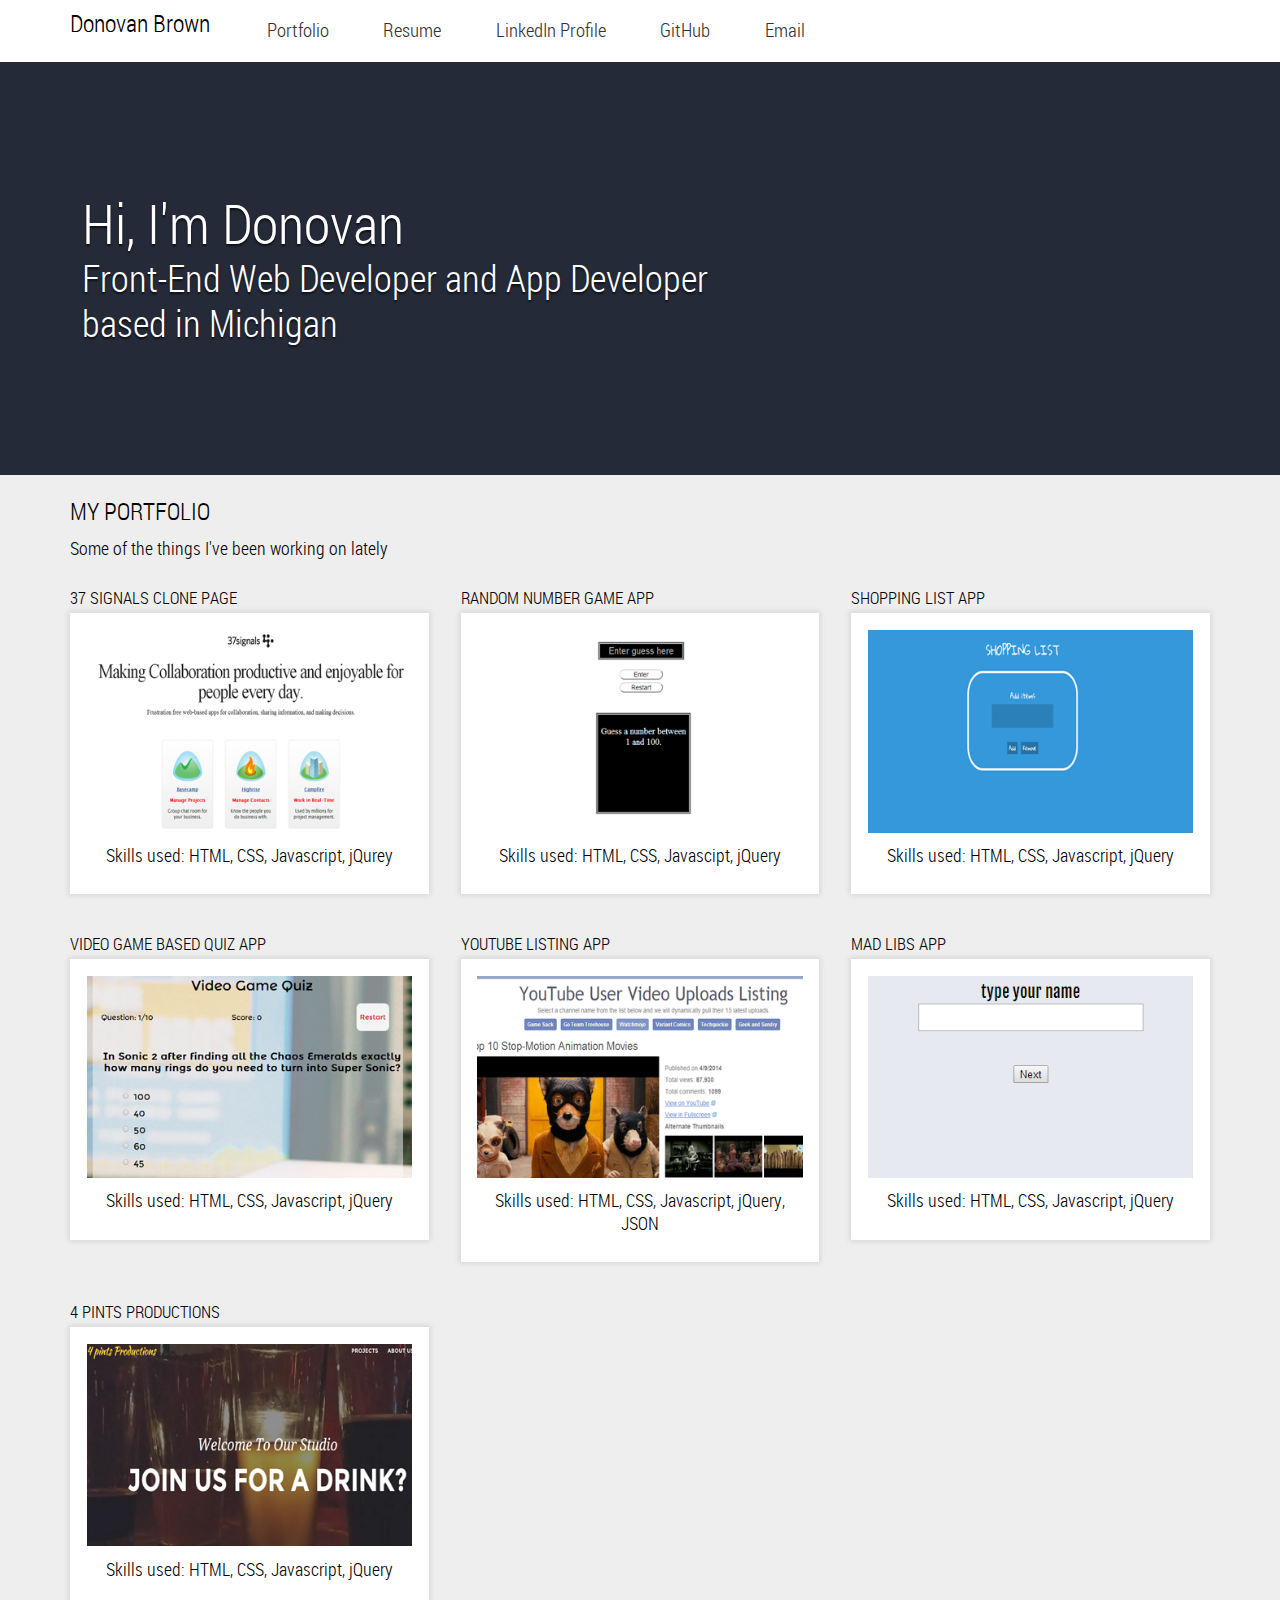
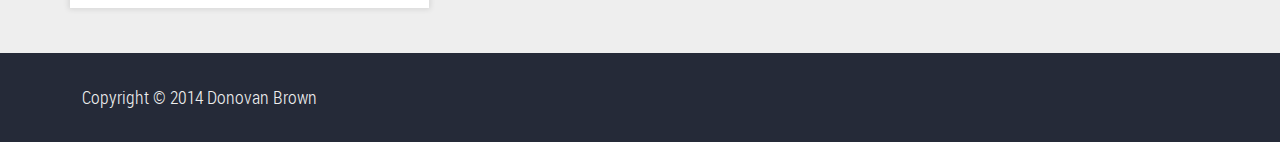
==== index.html @ 823e9688 "removing webpage" ====
<!DOCTYPE HTML>
<!--[if lt IE 9]><html class="ie"><![endif]-->
<!--[if !IE]><!--><html><!--<![endif]-->
	<head>
		<meta charset="UTF-8">
		<title>Donovan Brown's portfolio</title>
		
		<!-- Viewport meta tag to prevent iPhone from scaling our page -->
		<meta name="viewport" content="width=device-width, initial-scale=1" />
		
		<link rel="stylesheet" href="./css/bootstrap-responsive.css" />
		<link rel="stylesheet" href="./css/style.css" />
		
		<!-- Normalize hide address bar for iOS and Android -->
		<script src="./js/hideaddressbar.js"></script>
		
		<!-- Add media query support for IE8 and under. Must place media queries in external stylesheet -->
		<script src="./js/respond.min.js"></script>
		
		<!-- Using picturefill to load conditional images and matchmedia to provide support for IE8 and below + older browsers -->
		<script src="./js/picturefill.js"></script>
		<script src="./js/matchmedia.js"></script>
	
		
		<!--[if lt IE 9]>
		<script src="./js/html5.js"></script>
		<![endif]-->
		
		<!--[if lt IE 9]>
		<script src="//ajax.googleapis.com/ajax/libs/jquery/1.10.0/jquery.min.js"></script>
		<![endif]-->
		
		<!--[if IE 8]>
		<script src="./js/checkbox.js"></script>
		<![endif]-->
		
		<!--[if IE 6]>
		<script src="./js/selectivizr-min.js"></script>
		<![endif]-->

	</head>

	<body lang="en">
		<div id="container-nav">
			<section id="nav" class="group wrapper">
				<h3>Donovan Brown</h3>
		        <!-- Checkbox Hack markup -->
		        <input type="checkbox" id="toggle" />
		        <label for="toggle" onclick>Menu</label>
		        <!-- /Checkbox Hack markup -->
		        <nav>
		            <ul>
		                <li><a href="#portfolio">Portfolio</a></li>
		                <li><a href="resume/resume.html" target="blank">Resume</a></li>
						<li><a href="https://www.linkedin.com/pub/donovan-brown/82/605/288" target="blank">LinkedIn Profile</a></li> <!-- No destination yet -->
		                <li><a href="https://github.com/DCbrown" target="blank">GitHub</a></li>
						<li><a href="mailto:dess5000@gmail.com?Subject=Hello%20again" target="blank">Email</a></li>
		            </ul>
		        </nav>
				
			
			</section>
		</div>
		<div id="container-header">
			<header id="masthead" class="wrapper">
				<h1>Hi, I'm Donovan</h1>
				<h2>Front-End Web Developer and App Developer based in Michigan</h2>
			</header>
		</div>
		<div id="container-content">
			<article id="content">
			
			<!-- Classes removed / #portfolio -->
			<!-- Element(s)/Classes added from Bootstrap's Scaffolding -->
			
				<section id="portfolio" class="container-fluid">
				
                    <header>
                        <h3>My Portfolio</h3>
                        <p>Some of the things I've been working on lately</p>
                    </header>
                    
                    <div class="row-fluid">
                        <article class="span4">
                            <h4>37 signals clone page</h4>
                                <a href="http://dcbrown.github.io/37Signals" target="blank">
                                    <figure>
                                        <img src="./img/37sig.png"/>
										<P class="text">Skills used: HTML, CSS, Javascript, jQurey</P>
									</figure> 
                                </a>
                        </article>
                        <article class="span4">
                            <h4>Random number game App</h4>
                                <a href="http://dcbrown.github.io/NumberGuess/" target="blank">
                                    <figure>
                                        <img src="./img/number_guess.png"/>
										<P class="text">Skills used: HTML, CSS, Javascipt, jQuery</P>
									</figure>
                                </a>
                        </article>
                        <article class="span4">
                            <h4>Shopping list App</h4>
                                <a href="http://dcbrown.github.io/ShopApp/" target="blank">
                                    <figure>
                                        <img src="./img/shop_list.png"/>
										<P class="text">Skills used: HTML, CSS, Javascript, jQuery</P>
									</figure>
                                </a>
                        </article>
                        </div>
                        <div class="row-fluid">
                        <article class="span4">
                            <h4>Video game based quiz App</h4>
                                <a href="http://dcbrown.github.io/QuizApp/" target="blank">
                                    <figure>
                                        <img src="./img/quiz_game.png"/>
										<P class="text">Skills used: HTML, CSS, Javascript, jQuery</P>	
                                    </figure> 
                                </a>
                        </article>
                        <article class="span4">
                            <h4>Youtube listing App</h4>
                                <a href="http://dcbrown.github.io/YoutubeApp" target="blank">
                                    <figure>
                                        <img src="./img/youtube.png" />
										<P class="text">Skills used: HTML, CSS, Javascript, jQuery, JSON</P>
                                    </figure>
                                </a>
                        </article>
						<article class="span4">
                            <h4>Mad Libs app</h4>
                                <a href="http://dcbrown.github.io/MadLibs" target="blank">
                                    <figure>
                                        <img src="./img/madlibs.png" />
										<P class="text">Skills used: HTML, CSS, Javascript, jQuery</P>
                                    </figure>
                                </a>
						</article>
                    </div>
					<div class="row-fluid">
					 <article class="span4">
                            <h4>4 Pints Productions</h4>
                                <a href="http://dcbrown.github.io/4PintsProductions/" target="blank">
                                    <figure>
                                        <img src="./img/4pints.png" />
										<P class="text">Skills used: HTML, CSS, Javascript, jQuery</P>
                                    </figure>
                                </a>
                     </article>
                </div>	
           </section>
		</div>
		
		<div id="container-footer">        
			<footer id="colophon" class="wrapper">
				<p>Copyright © 2014 Donovan Brown</p>
			</footer>
		</div>	
	</body>
</html>
---- css/style.css ----
/********************************************
	Tag Resets
********************************************/

body,
div,
h1,
h2,
h3,
h4,
h5,
h6,
p,
blockquote,
pre,
dl,
dt,
dd,
ol,
ul,
li,
fieldset,
form,
label,
legend,
th,
td,
article,
aside,
figure,
footer,
header,
hgroup,
menu,
nav,
section {
	margin: 0;
	padding: 0;
	border: 0;
}

/********************************************
	Normalize CSS
	http://necolas.github.com/normalize.css/
********************************************/

html {
	height: 100%;
	-webkit-text-size-adjust: 100%;
	-ms-text-size-adjust: 100%;
}

body {
	min-height: 100%;
}


article,
aside,
details,
figcaption,
figure,
footer,
header,
hgroup,
nav,
section,
audio,
canvas,
video {
	display: block;
}

sub,
sup {
	font-size: 75%;
	line-height: 0;
	position: relative;
	vertical-align: baseline;
}

sup {
	top: -0.5em;
}

sub {
	bottom: -0.25em;
}

pre {
	white-space: pre;
	white-space: pre-wrap;
	word-wrap: break-word;
}

b,
strong {
	font-weight: bold;
}

abbr[title] {
	border-bottom: 1px dotted;
}

input,
textarea,
button,
select {
	margin: 0;
	font-size: 100%;
	line-height: normal;
	vertical-align: baseline;
}

button,
html input[type="button"],
input[type="reset"],
input[type="submit"] {
	cursor: pointer;
	-webkit-appearance: button;
}

input[type="checkbox"],
input[type="radio"] {
	-webkit-box-sizing: border-box;
	-moz-box-sizing: border-box;
	-o-box-sizing: border-box;
	-ms-box-sizing: border-box;
	box-sizing: border-box;
}

textarea {
	overflow: auto;
}

table {
	border-collapse: collapse;
	border-spacing: 0;
}

/* ******************************************
	Web Fonts
****************************************** */

@font-face {
    font-family: 'Roboto Condensed Light';
    src: url('../fonts/robotocondensed-light-webfont.eot');
    src: url('../fonts/robotocondensed-light-webfont.eot?#iefix') format('embedded-opentype'),
         url('../fonts/robotocondensed-light-webfont.woff') format('woff'),
         url('../fonts/robotocondensed-light-webfont.ttf') format('truetype'),
         url('../fonts/robotocondensed-light-webfont.svg#RobotoCondensedLight') format('svg');
    font-weight: normal;
    font-style: normal;
}

/* ******************************************
	Custom Styles
****************************************** */

/*	  For details on font-size:100% see here: 
      http://filamentgroup.com/lab/how_we_learned_to_leave_body_font_size_alone/ 
	  
	  For details on line-height:1 see here:
      http://meyerweb.com/eric/thoughts/2008/05/06/line-height-abnormal/ 

	  For details on text-size-adjust:100% see here:
	  https://developer.mozilla.org/en-US/docs/CSS/text-size-adjust 
*/

html {
   font-size: 100%;
   line-height: 1;
   -moz-text-size-adjust: 100%;
   -ms-text-size-adjust: 100%;
   -webkit-text-size-adjust: 100%;
}

body {
	font-family: "Roboto Condensed Light", "Helvetica Neue", Helvetica, sans-serif;
	background: #eee url("../img/bg-pattern.png") repeat 0 0;
}

p, li {
	font-size: 1.063em; /* 17px / 16 = 1.063em */
	line-height: 1.223; /* 1.3 / 1.063 = 1.223 */
	margin: .612em 0;
}

h1,h2,h3,h4,h5,h6 {
	font-weight: 100;
}
		
h1 {
	font-size: 3.189em;
	line-height: 1.223;
}
	
h2  {
	font-size: 2.126em;
	line-height: 1.223;
}
			
h1, h2 {
	text-shadow: 0 2px 2px rgba(0, 0, 0, .65);
}
			 
h3 {
	font-size: 1.382em; 
	line-height: 1.223;
}
		    
h4 {
	font-size: 1em;
	line-height: 1.56;
	text-transform: uppercase;
}
		
h3,h4 {      
	font-weight: 300;
	text-transform: uppercase;
}
		
h5 {
	font-size: .8125em;
	line-height: 1.125;
}

h5,h6 {
	font-family: "Helvetica Neue", Helvetica, Arial, sans-serif;
	font-size: .85em;
	line-height: 1.53;
	font-weight: 500;
}

h6 {
	color: #aaa;
	font-weight: 200;
}
		
.wrapper {
    padding: 0 .65em;
    -webkit-box-sizing: border-box;
    -moz-box-sizing: border-box;
    box-sizing: border-box;
}
		
/* Navigation */	

#container-nav {
	background: #fff;
}
		
#nav {
    padding: .65em 0;
}

#nav h3 {
    float: left;
    text-transform: capitalize; 
}

#nav ul {
    list-style: none;
    padding: 0;
    border-bottom: 1px solid #eee;
    margin: .65em 0 .39em;
}

#nav li {
   border-top: 1px solid #eee;
}

#nav a {
   display: block;
   font-size: 1.063em;
   color: #333;
   text-decoration: none;
   padding: .975em 1.3em; 
}

#nav a:hover {
   background: #f8f8f8;
}

#nav nav {
    height: 0;
    overflow: hidden;
}

/* Advanced Checkbox Hack */

body { 
    -webkit-animation: bugfix infinite 1s; 
}

@-webkit-keyframes bugfix {
    from {padding: 0;} 
    to {padding: 0;} 
}

#nav input[type=checkbox] {
    position: absolute;
    top: -999em;
    left: -999em;
}

#nav label { 
    display: block;
    background: url("../img/icon-menu.png") no-repeat right center;
    text-indent: -999em;
    cursor: pointer;
    -webkit-user-select: none;  /* Chrome all / Safari all */
    -moz-user-select: none;     /* Firefox all */
    -ms-user-select: none;      /* IE 10+ */
    user-select: none;
}

#nav input[type=checkbox]:checked ~ nav {
    height: auto;
    overflow: visible;  
}
		
#masthead {
	width: 80%;
	color: #fff;
}
				
#nav h3 {
	text-transform: capitalize;
}
		
#content article {
	padding-top: .65em;
	padding-bottom: 1.3em;
}
		
#portfolio h4 {
	line-height: 1.82;
}
		
.box h4 {
	color: #999;
	border-top: 4px double #eee;
	border-bottom: 1px solid #eee;
	margin-bottom: .975em; /* 3/4 of 1.3 */
	text-align: center;
}
		
.box ul {
	list-style: none;
	padding: 0;
}

#portfolio figure,.box {
	background: #fff;
	-moz-box-shadow: 0 0 .325em .13em rgba( 0, 0, 0, .1 );
	-webkit-box-shadow: 0 0 .325em .13em rgba( 0, 0, 0, .1 );
	box-shadow: 0 0 .325em .13em rgba( 0, 0, 0, .1 );
	padding: .975em; /* 3/4 of 1.3 */
	max-width: 25em;
	-webkit-box-sizing:border-box;
	-moz-box-sizing:border-box;
	box-sizing:border-box;
}
#juicebox-container{
padding: 3% 0;
margin: 0 auto
}


		
/* Creates hover effect on Portfolio images */
#portfolio figure:hover,
.box:hover {
	 -moz-box-shadow: 0 0 .65em .325em rgba( 0, 0, 0, .1 );
	 -webkit-box-shadow: 0 0 .65em .325em rgba( 0, 0, 0, .1 );
	 box-shadow: 0 0 .65em .325em rgba( 0, 0, 0, .1 );
}

/* Image Offset for Indication of Linked Content */

#portfolio figure:hover {
		 bottom: .26em;
}
		
section footer {
	clear: both;
}

#container-content {
	padding: 1.3em 0;
}

#container-footer {
	padding: 1.3em 0;
	background: #252a38;
	color: #eee;
	font-weight: 100;
}

#nav,
#masthead,
#content,
#contact,
#colophon {
    margin: 0 3.3%;
    }

/********************************************
	Fluid Media
********************************************/

	figure {
	    position: relative;
	}

	figure img,
	figure object,
	figure embed,
	figure video {
	    display: block;
	    max-width: 100%; 
	}

	img {
	    border: 0;
	    -ms-interpolation-mode: bicubic;
	}



   

/* ******************************************
    Media Queries for screen less than 45em (720px)
****************************************** */
	
@media screen and (max-width: 45em) {
	
	#container-header {
		background: #252a38;
		-webkit-background-size: cover;
		-moz-background-size: cover;
		background-size: cover;
		padding: 10% 0;
	}

    #portfolio figure {
        
    }

}
		
/* ******************************************
	Media Queries for screen wider than 45em (720px)
****************************************** */

	@media screen and (min-width: 45em) {

	    body {
	        font-size: 107.692307692308%;
	        }

		
		#masthead {
			max-width:40em;
		}
		
		#nav,
		#masthead,
		#content,
		#colophon {
		    margin: 0 5.5%;
		    }
			
		#container-header {
			background: #252a38;
			padding: 10% 0;
			-webkit-background-size: cover;
			-moz-background-size: cover;
			background-size: cover;
		}
						
	    /* Navigation */
    
	    #nav {
	        padding: 0;
	    }
		
	    #nav h3 {
	         margin: .39em 1.3em 0 0;
	    }
		
	    #nav label {
	        display: none;
	    }
		
	    #nav nav {
	        height: auto;
	    }
		
	    #nav ul {
	        border: 0;
	        margin: 0;
	        }
	        
		#nav li {
            display: inline;
            border: 0;
        }
        
		#nav a {
		    display: inline-block;
		}
		    
	}
	


/* ******************************************
	Print Styles
****************************************** */
@media print and (max-width: 8.5in){
	
	#masthead {
		color:black;
	}
	
	#container-header {
		height: auto;
	}
	
	img {
		width:2in;
	}
	
	#portfolio	{
		float:left;
		width:45%;
	}
	
	#resume	{
		float:right;
		width:45%;
	}
	
	#container-footer	{
		clear:both;
	}
	
}
	
/* Float Clearing http://nicolasgallagher.com/micro-clearfix-hack */

.group:after {
    content: " "; /* 1 */
    display: table; /* 2 */
    clear: both;
}

/* ******************************************
    IE 8 and below, legacy browser style fixes
****************************************** */

/* Figures/Images */

.ie #portfolio figure {
    width: 100%;
    box-sizing: border-box;
    }

/* "*" hack applies only to IE7 and below */

.ie #portfolio figure {
    *width: auto;
    }
    
/* Navigation */

/* IE8 .checked class for checkbox.js */

#nav input[type=checkbox].checked ~ nav {
    height: auto;
    overflow: visible;  
}

/* Always show nav, IE7 and below */

.ie #nav nav {
    *height: auto;
    *overflow: visible;  
}

/* Hide navicon, IE7 and below */

.ie #nav label { 
    *background: none;
    }
    

/* Clearfix */

.group {
    *zoom: 1;
}

figure .text {
color:black;
text-align:center;
text-decoration:none; 
}

a:link {text-decoration:none;}
a:visited {text-decoration:none;}
a:hover {text-decoration:none;}
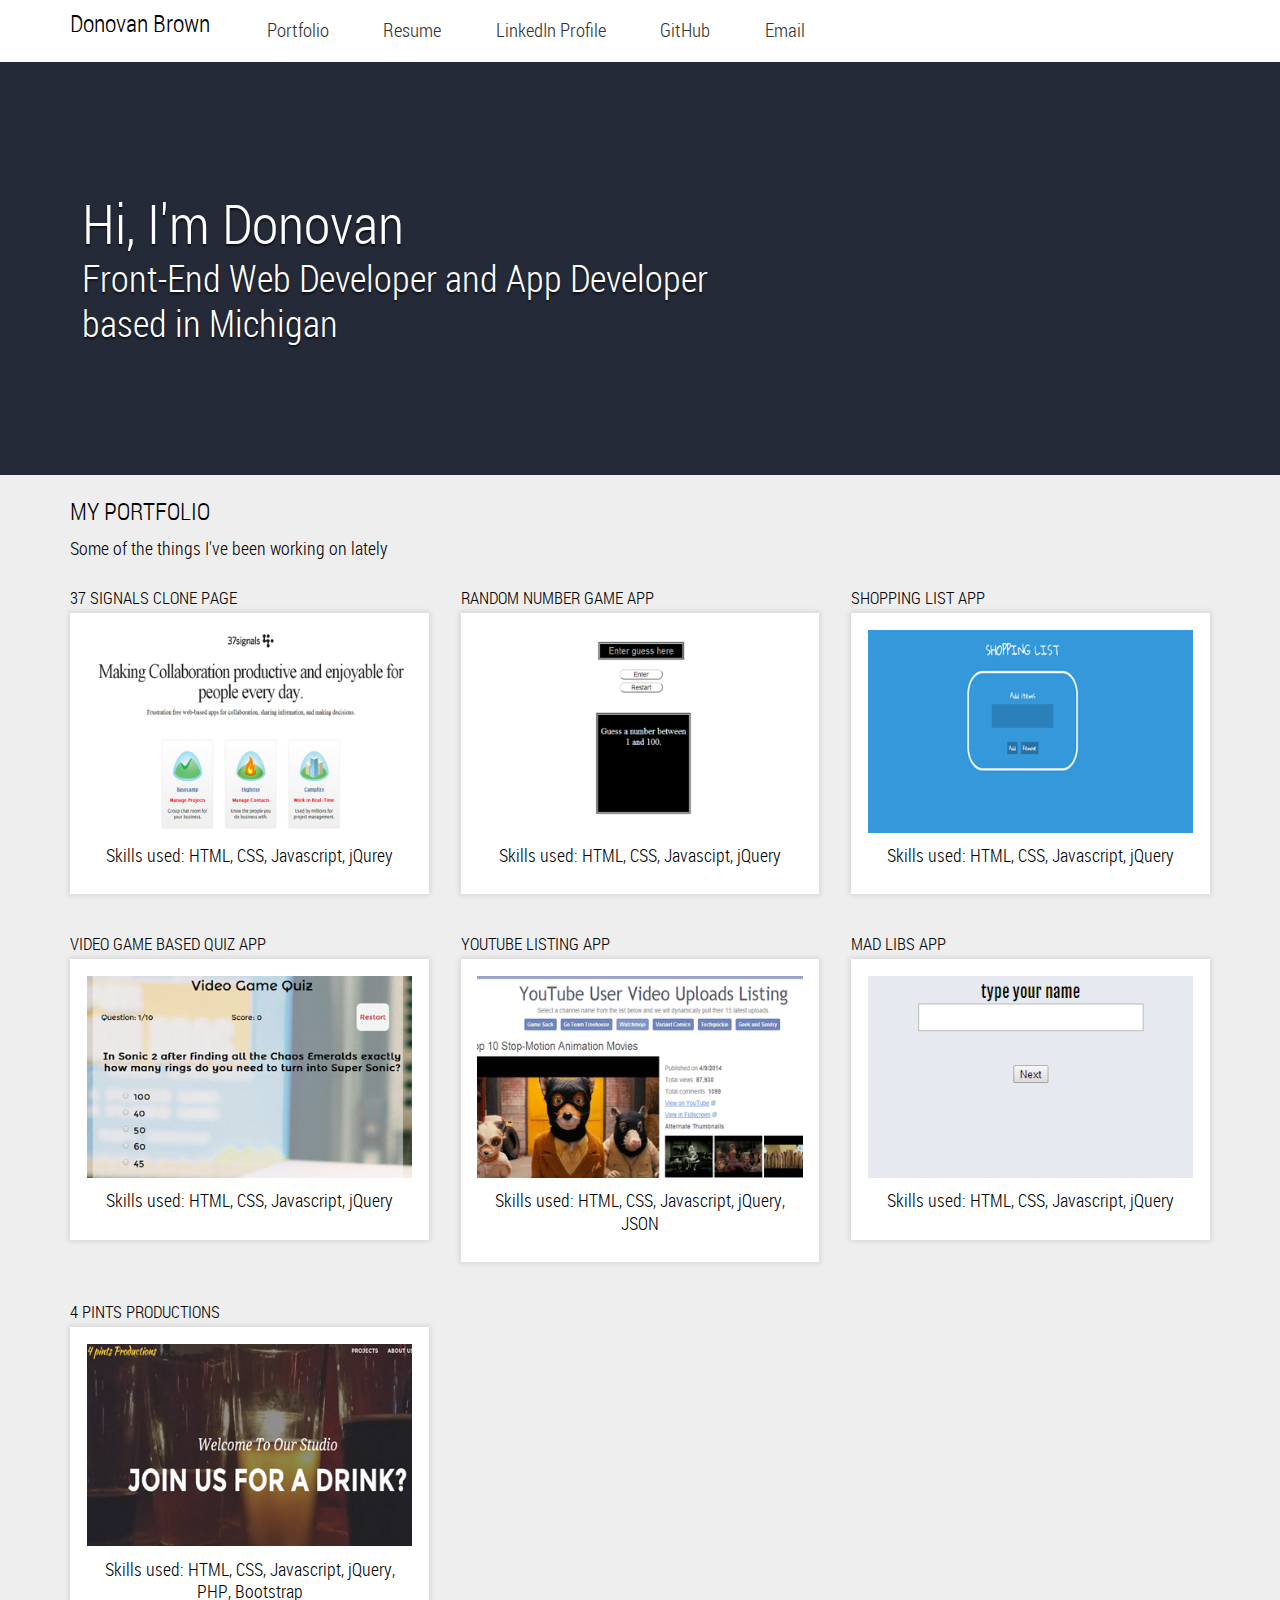
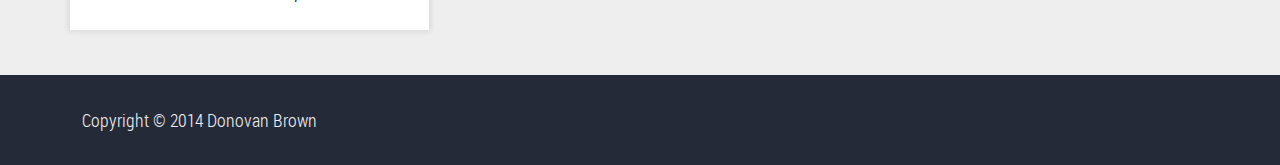
==== commit 180caed0: "Adding updates skills to pints" ====
--- a/index.html
+++ b/index.html
@@ -141,10 +141,10 @@
 					<div class="row-fluid">
 					 <article class="span4">
                             <h4>4 Pints Productions</h4>
-                                <a href="http://dcbrown.github.io/4PintsProductions/" target="blank">
+                                <a href="http://4pintsproductions.org/" target="blank">
                                     <figure>
                                         <img src="./img/4pints.png" />
-										<P class="text">Skills used: HTML, CSS, Javascript, jQuery</P>
+										<P class="text">Skills used: HTML, CSS, Javascript, jQuery, PHP, Bootstrap</P>
                                     </figure>
                                 </a>
                      </article>
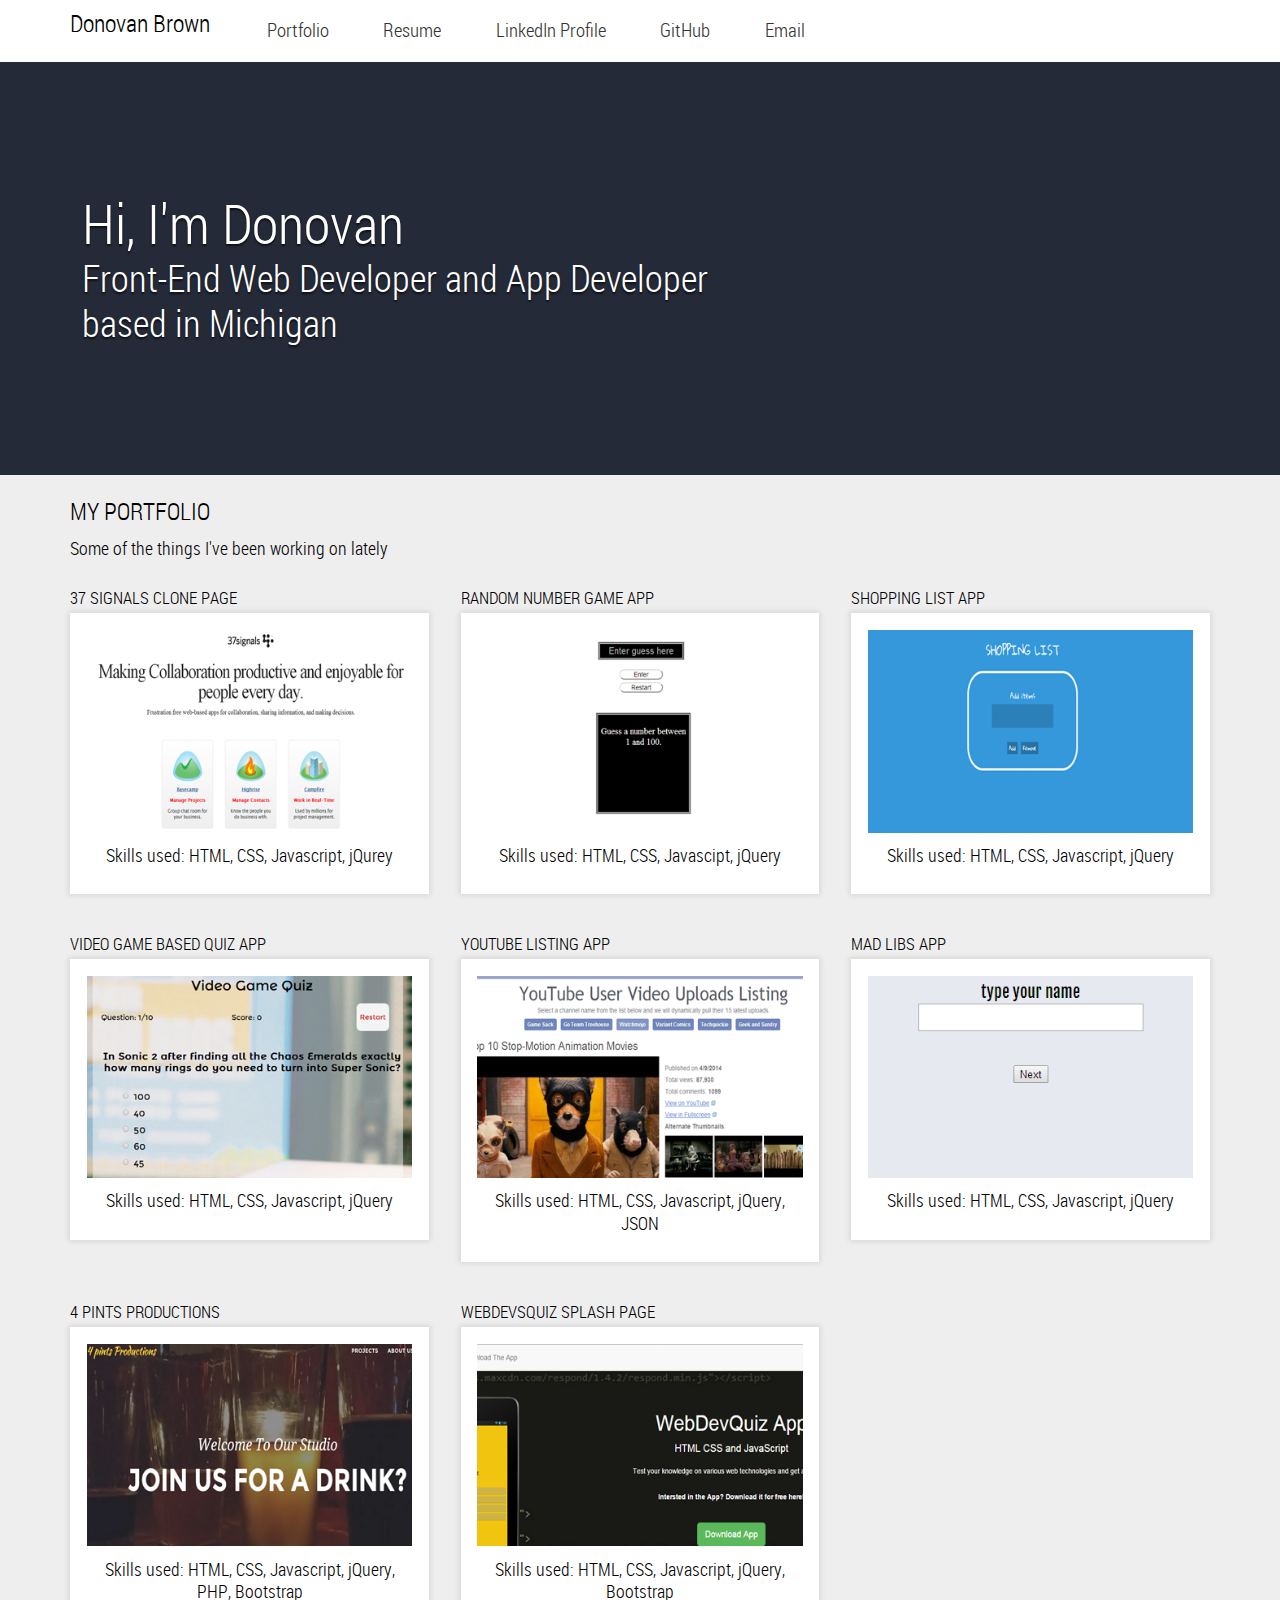
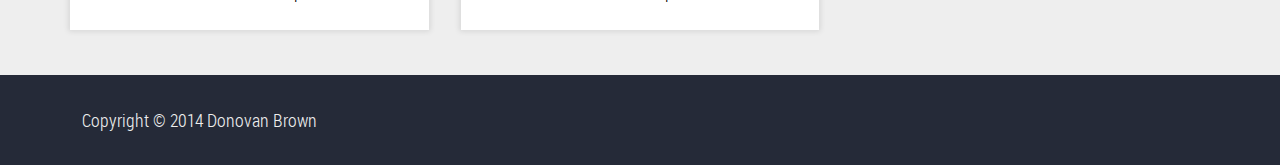
==== commit 5cb4c765: "Upload Splash page project" ====
--- a/index.html
+++ b/index.html
@@ -8,8 +8,11 @@
 		<!-- Viewport meta tag to prevent iPhone from scaling our page -->
 		<meta name="viewport" content="width=device-width, initial-scale=1" />
 		
+		<link rel="stylesheet" href="./css/reveal.css" />
 		<link rel="stylesheet" href="./css/bootstrap-responsive.css" />
 		<link rel="stylesheet" href="./css/style.css" />
+		
+		<script src="./js/jquery-1.4.4.min.js" type="text/javascript"></script>
 		
 		<!-- Normalize hide address bar for iOS and Android -->
 		<script src="./js/hideaddressbar.js"></script>
@@ -20,7 +23,9 @@
 		<!-- Using picturefill to load conditional images and matchmedia to provide support for IE8 and below + older browsers -->
 		<script src="./js/picturefill.js"></script>
 		<script src="./js/matchmedia.js"></script>
-	
+		
+		<!-- Using for modal plugin -->
+		<script src="./js/jquery.reveal.js" type="text/javascript"></script>
 		
 		<!--[if lt IE 9]>
 		<script src="./js/html5.js"></script>
@@ -83,7 +88,8 @@
                     <div class="row-fluid">
                         <article class="span4">
                             <h4>37 signals clone page</h4>
-                                <a href="http://dcbrown.github.io/37Signals" target="blank">
+								<a href="#" data-reveal-id="1Modal">
+                                <!--<a href="http://dcbrown.github.io/37Signals" target="blank"> -->
                                     <figure>
                                         <img src="./img/37sig.png"/>
 										<P class="text">Skills used: HTML, CSS, Javascript, jQurey</P>
@@ -92,7 +98,8 @@
                         </article>
                         <article class="span4">
                             <h4>Random number game App</h4>
-                                <a href="http://dcbrown.github.io/NumberGuess/" target="blank">
+                                <a href="#" data-reveal-id="2Modal">
+								<!--<a href="http://dcbrown.github.io/NumberGuess/" target="blank"> -->
                                     <figure>
                                         <img src="./img/number_guess.png"/>
 										<P class="text">Skills used: HTML, CSS, Javascipt, jQuery</P>
@@ -101,7 +108,8 @@
                         </article>
                         <article class="span4">
                             <h4>Shopping list App</h4>
-                                <a href="http://dcbrown.github.io/ShopApp/" target="blank">
+								<a href="#" data-reveal-id="3Modal">
+                                <!-- <a href="http://dcbrown.github.io/ShopApp/" target="blank"> -->
                                     <figure>
                                         <img src="./img/shop_list.png"/>
 										<P class="text">Skills used: HTML, CSS, Javascript, jQuery</P>
@@ -112,7 +120,8 @@
                         <div class="row-fluid">
                         <article class="span4">
                             <h4>Video game based quiz App</h4>
-                                <a href="http://dcbrown.github.io/QuizApp/" target="blank">
+								<a href="#" data-reveal-id="4Modal">
+                                <!-- <a href="http://dcbrown.github.io/QuizApp/" target="blank"> -->
                                     <figure>
                                         <img src="./img/quiz_game.png"/>
 										<P class="text">Skills used: HTML, CSS, Javascript, jQuery</P>	
@@ -121,7 +130,8 @@
                         </article>
                         <article class="span4">
                             <h4>Youtube listing App</h4>
-                                <a href="http://dcbrown.github.io/YoutubeApp" target="blank">
+								<a href="#" data-reveal-id="5Modal">
+                                <!-- <a href="http://dcbrown.github.io/YoutubeApp" target="blank"> -->
                                     <figure>
                                         <img src="./img/youtube.png" />
 										<P class="text">Skills used: HTML, CSS, Javascript, jQuery, JSON</P>
@@ -130,7 +140,8 @@
                         </article>
 						<article class="span4">
                             <h4>Mad Libs app</h4>
-                                <a href="http://dcbrown.github.io/MadLibs" target="blank">
+								<a href="#" data-reveal-id="6Modal">
+                                <!-- <a href="http://dcbrown.github.io/MadLibs" target="blank"> -->
                                     <figure>
                                         <img src="./img/madlibs.png" />
 										<P class="text">Skills used: HTML, CSS, Javascript, jQuery</P>
@@ -141,16 +152,86 @@
 					<div class="row-fluid">
 					 <article class="span4">
                             <h4>4 Pints Productions</h4>
-                                <a href="http://4pintsproductions.org/" target="blank">
+								<a href="#" data-reveal-id="7Modal">
+                                <!-- <a href="http://4pintsproductions.org/" target="blank"> -->
                                     <figure>
                                         <img src="./img/4pints.png" />
 										<P class="text">Skills used: HTML, CSS, Javascript, jQuery, PHP, Bootstrap</P>
+                                    </figure>
+                                </a>
+                     </article>
+                     <article class="span4">
+                            <h4>WebDevsQuiz Splash page</h4>
+								<a href="#" data-reveal-id="8Modal">
+                                <!-- <a href="http://4pintsproductions.org/" target="blank"> -->
+                                    <figure>
+                                        <img src="./img/webdev.png" />
+										<P class="text">Skills used: HTML, CSS, Javascript, jQuery, Bootstrap</P>
                                     </figure>
                                 </a>
                      </article>
                 </div>	
            </section>
 		</div>
+		<div id="1Modal" class="reveal-modal">
+			<h1>37 Signal</h1>
+			<p>A clone webpage of 37 signals using HTML, CSS and jQuery.</p>
+			<img id="projects" src="./img/thumb/37sig.png" /><br>
+			<a class="close" href="http://dcbrown.github.io/37Signals" target="blank">Open Project<a/>
+			<a class="close-reveal-modal">&#215;</a>
+		</div>
+		<div id="2Modal" class="reveal-modal">
+			<h1>Random Number</h1>
+			<p>A Random number guessing webapp using Javascript where the user must guess the correct random number being stored.</p>
+			<img id="projects" src="./img/thumb/number_guess.png" /><br>
+			<a class="close" href="http://dcbrown.github.io/NumberGuess/" target="blank">Open Project<a/>
+			<a class="close-reveal-modal">&#215;</a>
+		</div>
+		<div id="3Modal" class="reveal-modal">
+			<h1>Shopping List</h1>
+			<p>Digital list webapp where users can add and subtract items from the list created with HTML, CSS, JavaScript, and jQuery.</p>
+			<img id="projects" src="./img/thumb/shop_list.png" /><br>
+			<a class="close" href="http://dcbrown.github.io/ShopApp/" target="blank">Open Project<a/>
+			<a class="close-reveal-modal">&#215;</a>
+		</div>
+		<div id="4Modal" class="reveal-modal">
+			<h1>Video Game Quiz</h1>
+			<p>A Video game based trivia quiz Webapp created with HTML, CSS, JavaScript and jQuery.</p>
+			<img id="projects" src="./img/thumb/quiz_game.png" /><br>
+			<a class="close" href="http://dcbrown.github.io/QuizApp/" target="blank">Open Project<a/>
+			<a class="close-reveal-modal">&#215;</a>
+		</div>
+		<div id="5Modal" class="reveal-modal">
+			<h1>Youtube Listing</h1>
+			<p>List 15 latest video uploads from each of the channels listed near the top of the webpage using JSON to retrieve the data for the videos to be displayed on the webpage. .</p>
+			<img id="projects" src="./img/thumb/youtube.png" /><br>
+			<a class="close" href="http://dcbrown.github.io/YoutubeApp" target="blank">Open Project<a/>
+			<a class="close-reveal-modal">&#215;</a>
+		</div>
+		<div id="6Modal" class="reveal-modal">
+			<h1>Mad Libs</h1>
+			<p>A Mad Libs App created with HTML CSS JavaScript and jQuery.</p>
+			<img id="projects" src="./img/thumb/madlibs.png" /><br>
+			<a class="close" href="http://dcbrown.github.io/MadLibs" target="blank">Open Project<a/>
+			<a class="close-reveal-modal">&#215;</a>
+		</div>
+		<div id="7Modal" class="reveal-modal">
+			<h1>4 Pints Productions</h1>
+			<p>An responsive website for an up incoming independent production company built with HTML, CSS, JavaScript, jQuery, PHP and Bootstrap framwork.</p>
+			<img id="projects" src="./img/thumb/4pints.png" /><br>
+			<a class="close" href="http://dcbrown.github.io/4PintsProductions/" target="blank">Open Project<a/>
+			<a class="close-reveal-modal">&#215;</a>
+		</div>
+		<div id="8Modal" class="reveal-modal">
+			<h1>WebDevsQuiz Splash page</h1>
+			<p>An responsive splash page of my Android app made with HTML, CSS, JavaScript, jQurey and Bootstrap.</p>
+			<img id="projects" src="./img/thumb/webdev.png" /><br>
+			<a class="close" href="http://dcbrown.github.io/WebDevsQuizSplashPage" target="blank">Open Project<a/>
+			<a class="close-reveal-modal">&#215;</a>
+		</div>
+		
+		
+		
 		
 		<div id="container-footer">        
 			<footer id="colophon" class="wrapper">
--- a/css/reveal.css
+++ b/css/reveal.css
@@ -0,0 +1,76 @@
+/*	--------------------------------------------------
+	Reveal Modals
+	-------------------------------------------------- */
+		
+	.reveal-modal-bg { 
+		position: fixed; 
+		height: 100%;
+		width: 100%;
+		background: #000;
+		background: rgba(0,0,0,.8);
+		z-index: 100;
+		display: none;
+		top: 0;
+		left: 0; 
+		}
+	
+	.reveal-modal {
+		text-align: center;
+		visibility: hidden;
+		top: 100px; 
+		left: 50%;
+		margin-left: -300px;
+		width: 520px;
+		background: #eee url(modal-gloss.png) no-repeat -200px -80px;
+		position: absolute;
+		z-index: 101;
+		padding: 30px 40px 34px;
+		-moz-border-radius: 5px;
+		-webkit-border-radius: 5px;
+		border-radius: 5px;
+		-moz-box-shadow: 0 0 10px rgba(0,0,0,.4);
+		-webkit-box-shadow: 0 0 10px rgba(0,0,0,.4);
+		-box-shadow: 0 0 10px rgba(0,0,0,.4);
+		}
+			
+	.reveal-modal.small 		{ width: 200px; margin-left: -140px;}
+	.reveal-modal.medium 		{ width: 400px; margin-left: -240px;}
+	.reveal-modal.large 		{ width: 600px; margin-left: -340px;}
+	.reveal-modal.xlarge 		{ width: 800px; margin-left: -440px;}
+	
+	.reveal-modal .close-reveal-modal {
+		font-size: 22px;
+		line-height: .5;
+		position: absolute;
+		top: 8px;
+		right: 11px;
+		color: #aaa;
+		text-shadow: 0 -1px 1px rbga(0,0,0,.6);
+		font-weight: bold;
+		cursor: pointer;
+		} 
+	/*
+		
+	NOTES
+	
+	Close button entity is &#215;
+	
+	Example markup
+	
+	<div id="myModal" class="reveal-modal">
+		<h2>Awesome. I have it.</h2>
+		<p class="lead">Your couch.  I it's mine.</p>
+		<p>Lorem ipsum dolor sit amet, consectetur adipiscing elit. In ultrices aliquet placerat. Duis pulvinar orci et nisi euismod vitae tempus lorem consectetur. Duis at magna quis turpis mattis venenatis eget id diam. </p>
+		<a class="close-reveal-modal">&#215;</a>
+	</div>
+	
+	*/
+	/* ******************************************
+	Media Queries for screen wider than 45em (720px)
+****************************************** */
+
+@media screen and (max-width: 45em) {
+		.reveal-modal { width: 200px; margin-left: -120px;}
+		
+}
+
--- a/css/style.css
+++ b/css/style.css
@@ -413,7 +413,8 @@
 	figure {
 	    position: relative;
 	}
-
+	
+	
 	figure img,
 	figure object,
 	figure embed,
@@ -421,7 +422,7 @@
 	    display: block;
 	    max-width: 100%; 
 	}
-
+	
 	img {
 	    border: 0;
 	    -ms-interpolation-mode: bicubic;
@@ -444,11 +445,15 @@
 		background-size: cover;
 		padding: 10% 0;
 	}
-
+	
+	
     #portfolio figure {
         
     }
 
+	
+	
+	
 }
 		
 /* ******************************************
@@ -460,7 +465,6 @@
 	    body {
 	        font-size: 107.692307692308%;
 	        }
-
 		
 		#masthead {
 			max-width:40em;
@@ -530,7 +534,7 @@
 		height: auto;
 	}
 	
-	img {
+	reveal-modal,img {
 		width:2in;
 	}
 	
@@ -564,6 +568,7 @@
 
 /* Figures/Images */
 
+
 .ie #portfolio figure {
     width: 100%;
     box-sizing: border-box;
@@ -574,6 +579,7 @@
 .ie #portfolio figure {
     *width: auto;
     }
+
     
 /* Navigation */
 
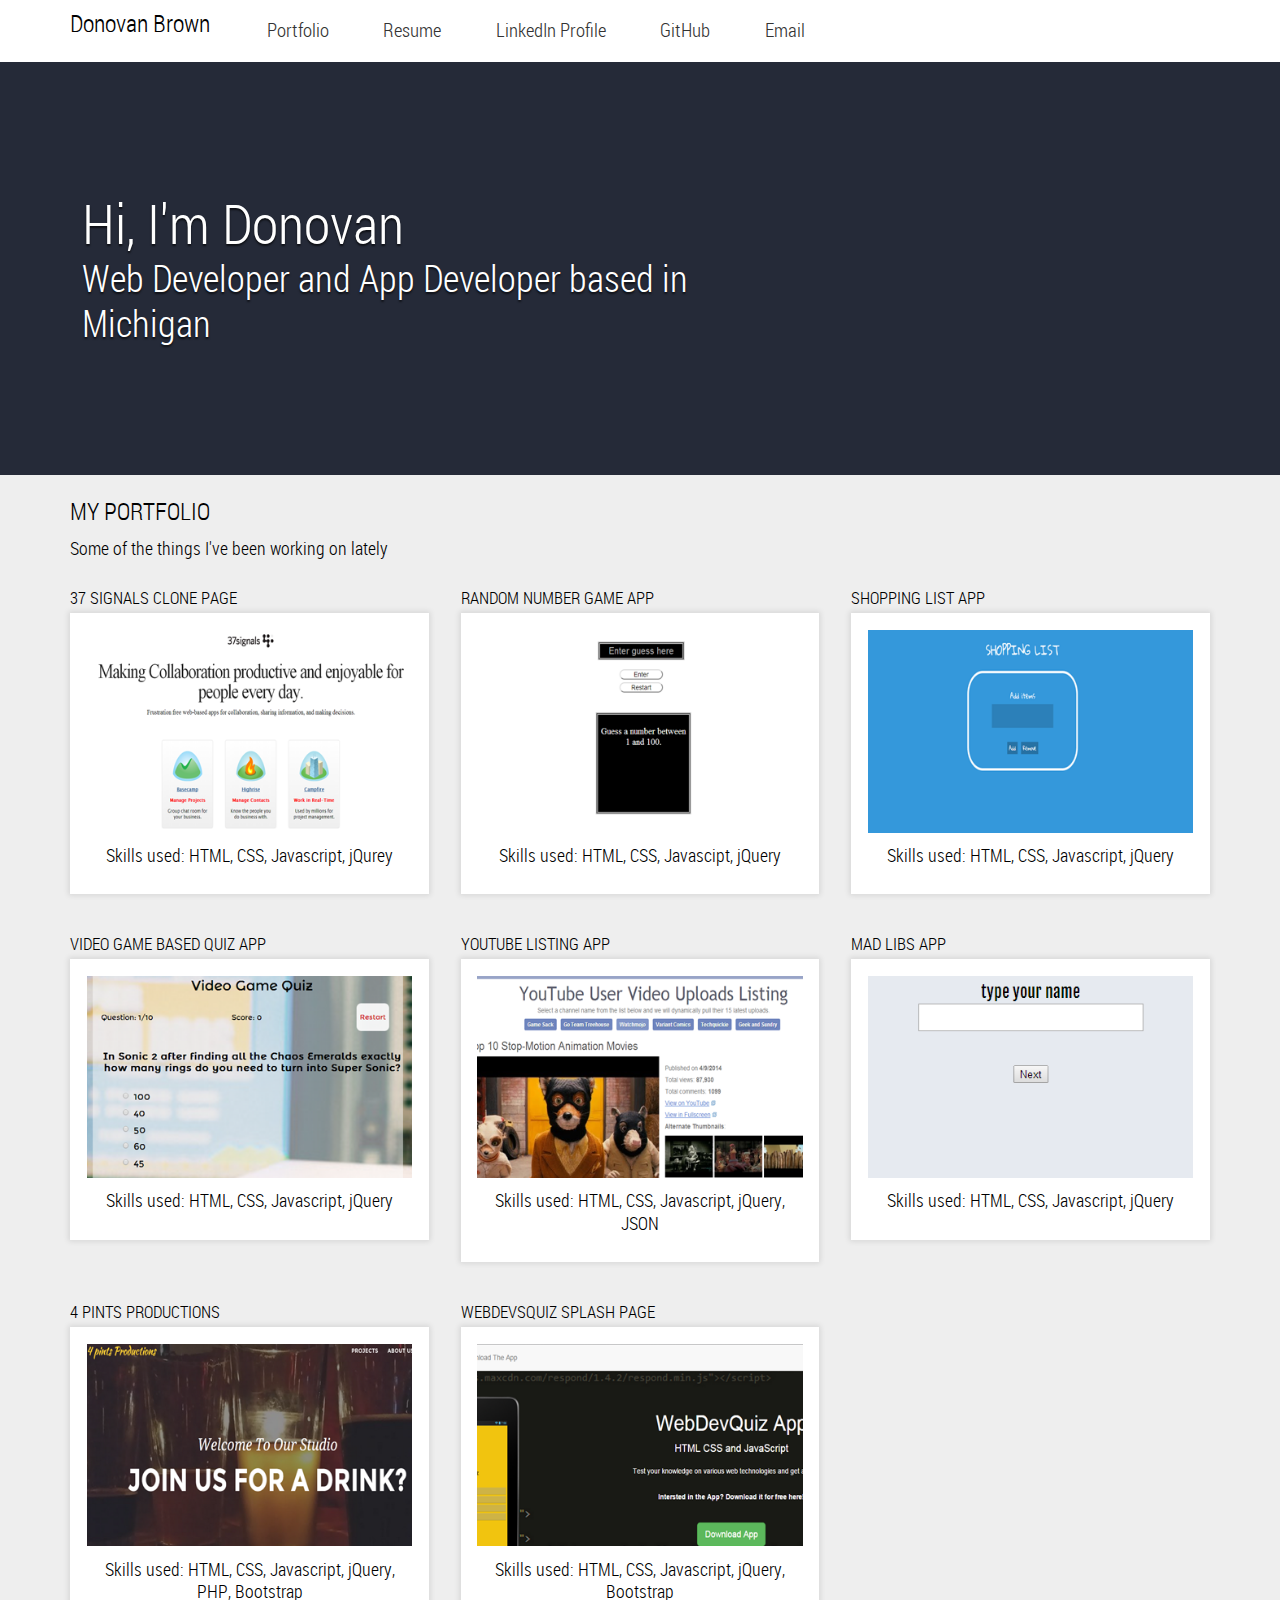
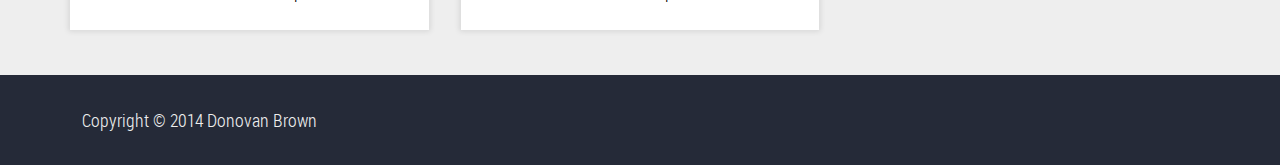
==== commit c11ef227: "Changing title to "Web Developer"" ====
--- a/index.html
+++ b/index.html
@@ -69,7 +69,7 @@
 		<div id="container-header">
 			<header id="masthead" class="wrapper">
 				<h1>Hi, I'm Donovan</h1>
-				<h2>Front-End Web Developer and App Developer based in Michigan</h2>
+				<h2>Web Developer and App Developer based in Michigan</h2>
 			</header>
 		</div>
 		<div id="container-content">
